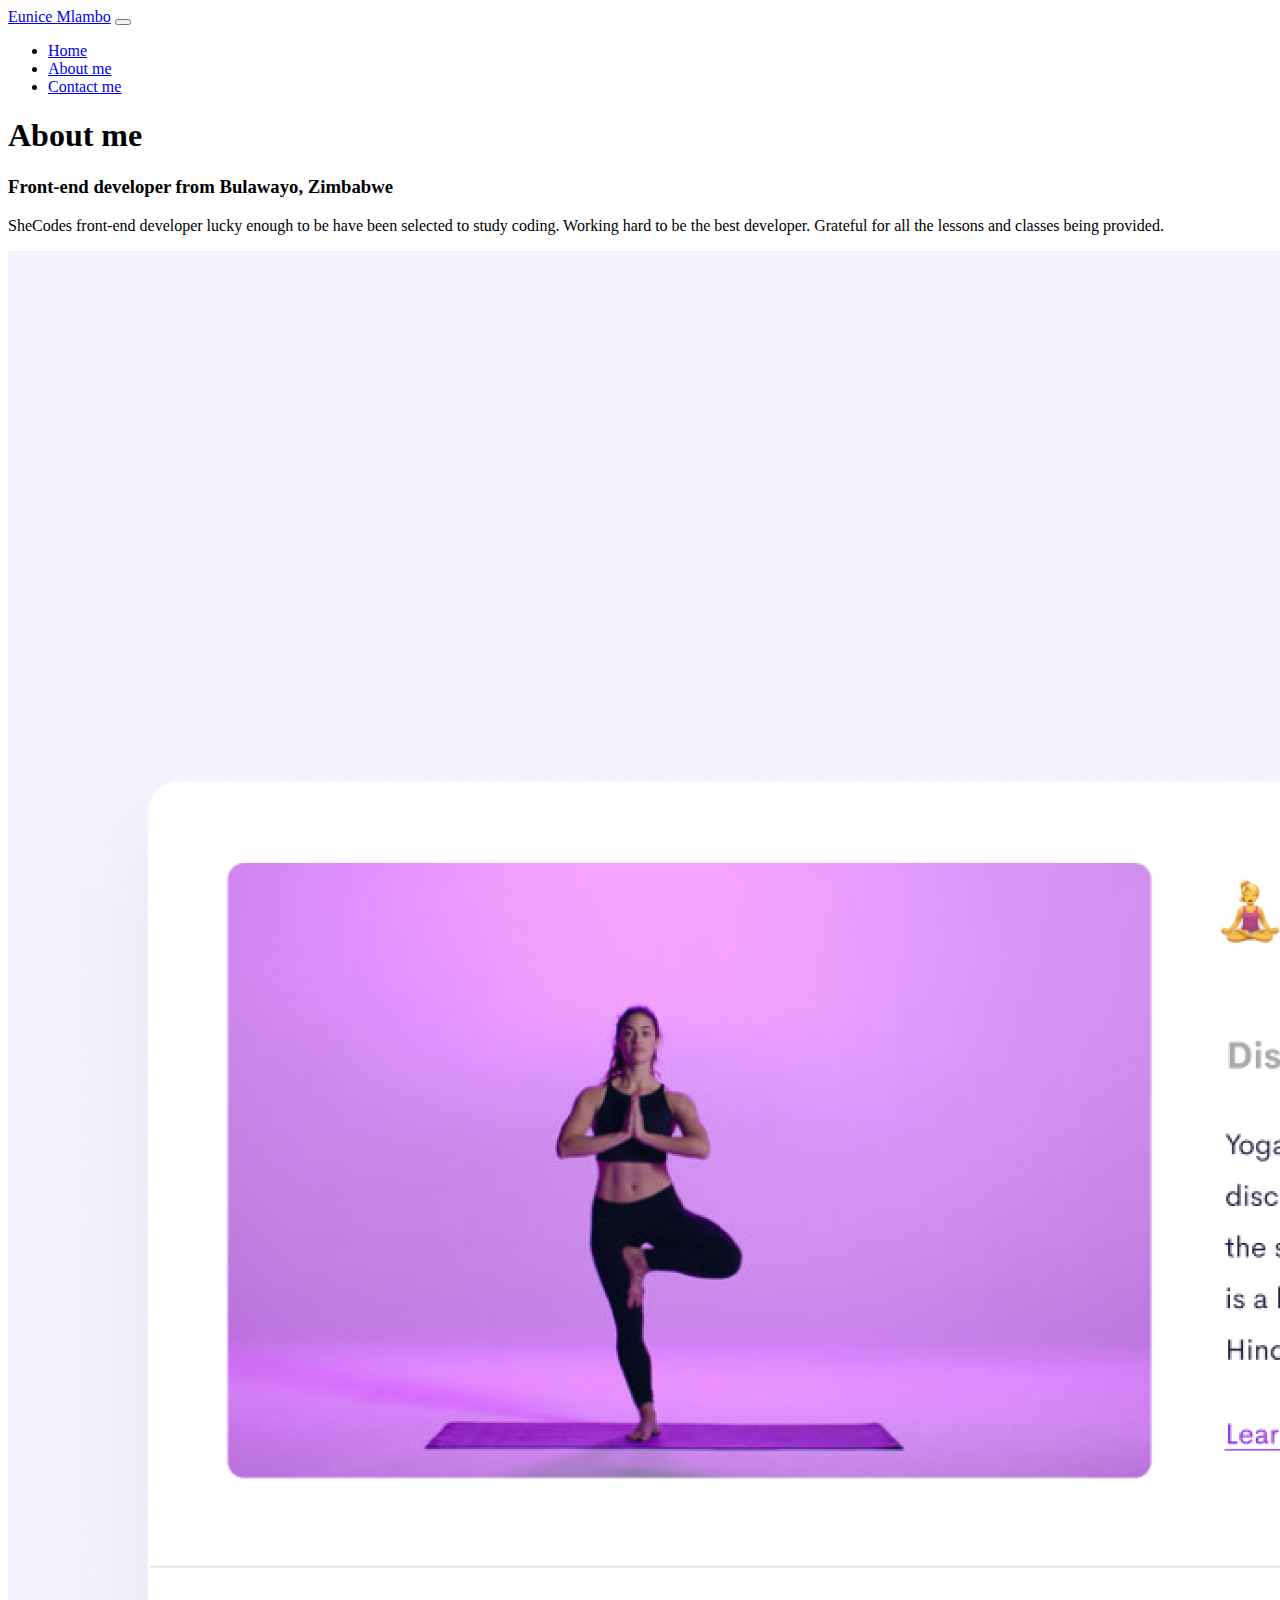
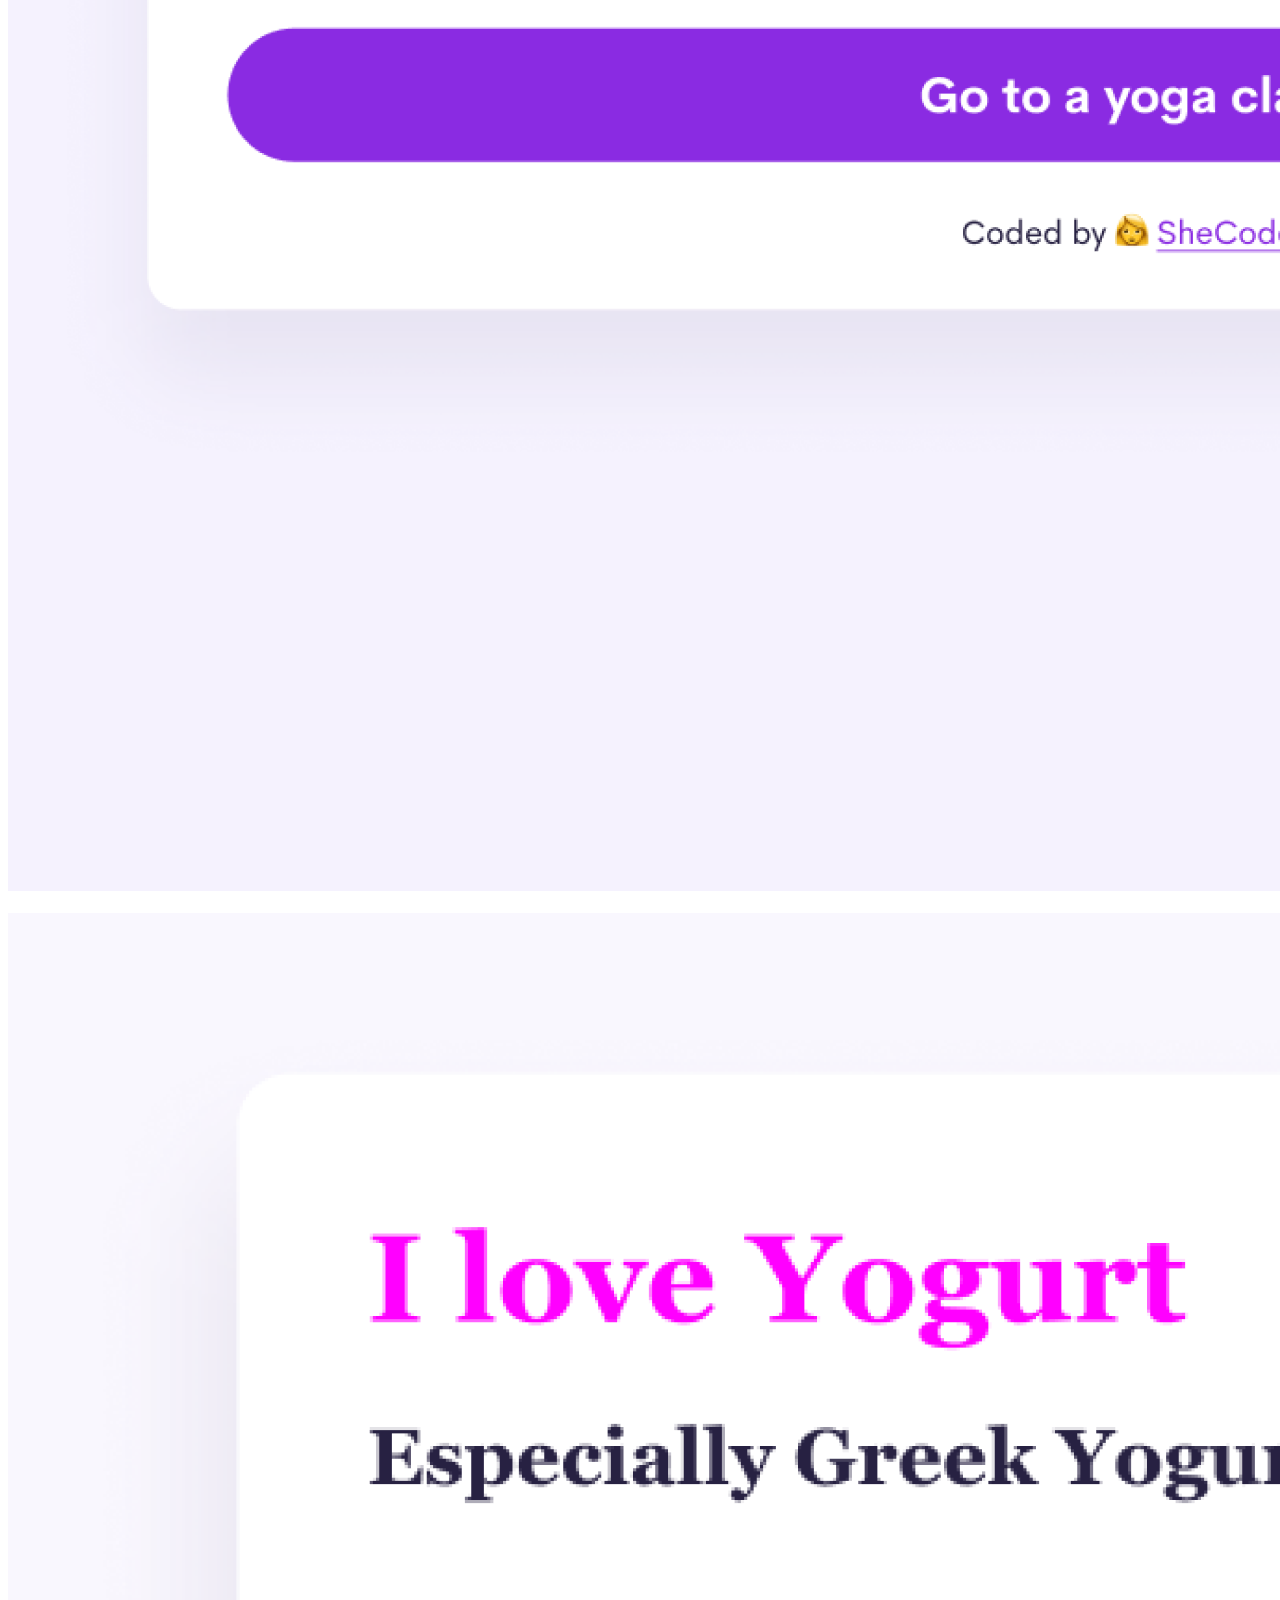
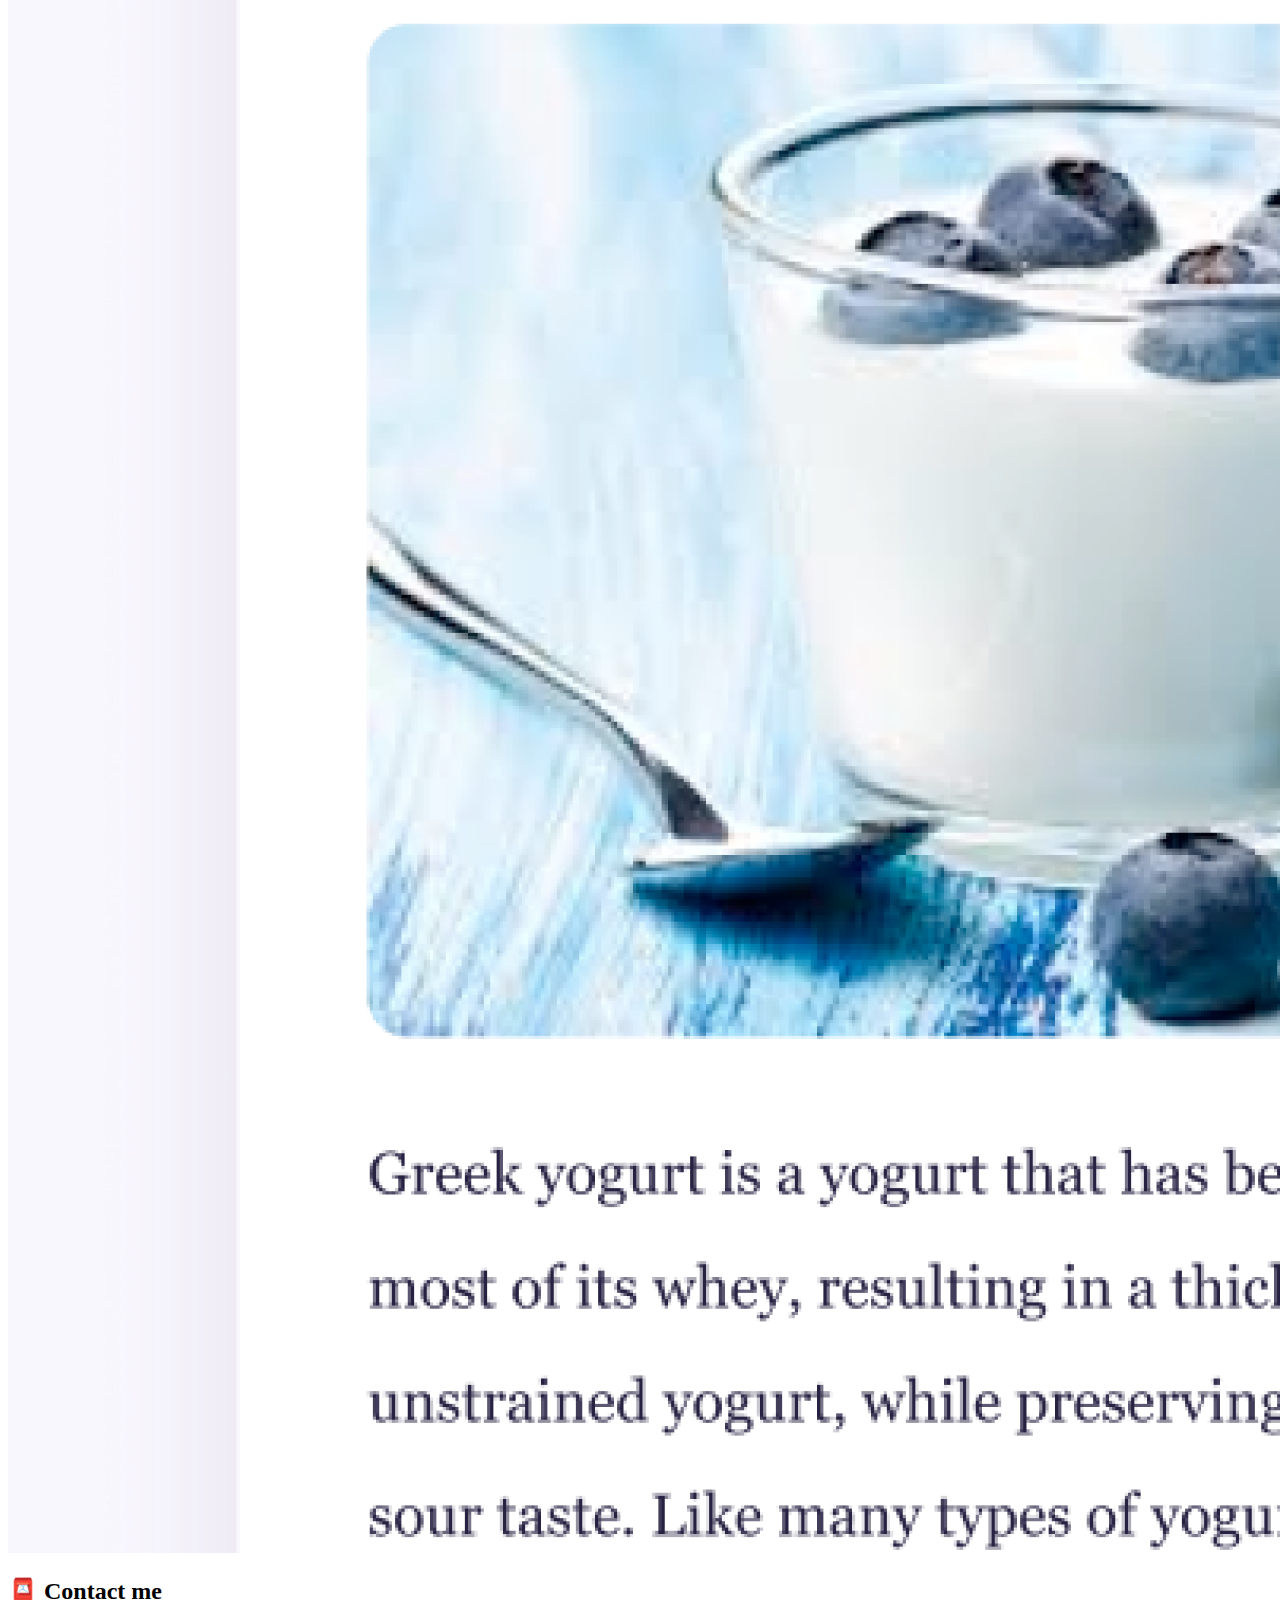
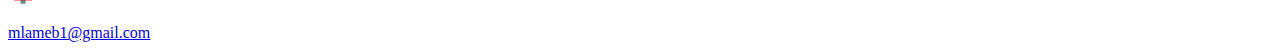
==== about.html @ 5daf06c9 "added some coding to the files" ====
<!DOCTYPE html>
<html lang="en">
  <head>
    <meta charset="UTF-8" />
    <meta http-equiv="X-UA-Compatible" content="IE=edge" />
    <meta name="viewport" content="width=device-width, initial-scale=1.0" />
    <link
      href="https://cdn.jsdelivr.net/npm/bootstrap@5.3.1/dist/css/bootstrap.min.css"
      rel="stylesheet"
      integrity="sha384-4bw+/aepP/YC94hEpVNVgiZdgIC5+VKNBQNGCHeKRQN+PtmoHDEXuppvnDJzQIu9"
      crossorigin="anonymous"
    />
    <link rel="stylesheet" href="style.css" />

    <title>About Eunice Mlambo</title>
  </head>
  <body>
    <nav class="navbar navbar-expand-lg navbar-light bg-light fixed-top">
      <div class="container">
        <a class="navbar-brand" href="index.html">Eunice Mlambo</a>
        <button
          class="navbar-toggler"
          type="button"
          data-bs-toggle="collapse"
          data-bs-target="#navbarNav"
          aria-controls="navbarNav"
          aria-expanded="false"
          aria-label="Toggle navigation"
        >
          <span class="navbar-toggler-icon"></span>
        </button>
        <div class="collapse navbar-collapse" id="navbarNav">
          <ul class="navbar-nav">
            <li class="nav-item">
              <a class="nav-link" aria-current="page" href="index.html">Home</a>
            </li>
            <li class="nav-item">
              <a class="nav-link active" href="about.html">About me</a>
            </li>
            <li class="nav-item">
              <a class="nav-link" href="about.html#contact">Contact me</a>
            </li>
          </ul>
        </div>
      </div>
    </nav>

    <h1>About me</h1>
    <h3>Front-end developer from Bulawayo, Zimbabwe</h3>
    <div class="about-paragraphs">
      <p>
        SheCodes front-end developer lucky enough to be have been selected to
        study coding. Working hard to be the best developer. Grateful for all
        the lessons and classes being provided.
      </p>
    </div>
    <div class="container-fluid">
      <div class="row">
        <div class="col-sm-4">
          <img
            src="images/yoga.png"
            alt=""
            class="img-fluid rounded shadow-sm mb-3 p-2 border"
          />
        </div>
        <div class="col-sm-4">
          <img
            src="images/weather.png"
            alt=""
            class="img-fluid rounded shadow-sm mb-3 p-2 border"
          />
        </div>
        <div class="col-sm-4">
          <img
            src="images/yogurt.png"
            alt=""
            class="img-fluid rounded shadow-sm mb-3 p-2 border"
          />
        </div>
      </div>
    </div>
    <div id="contact">
      <h2>📮 Contact me</h2>
      <a href="mailto:mlameb1@gmail.com" class="email-link">
        mlameb1@gmail.com
      </a>
    </div>
    <script
      src="https://cdn.jsdelivr.net/npm/bootstrap@5.3.1/dist/js/bootstrap.bundle.min.js"
      integrity="sha384-HwwvtgBNo3bZJJLYd8oVXjrBZt8cqVSpeBNS5n7C8IVInixGAoxmnlMuBnhbgrkm"
      crossorigin="anonymous"
    ></script>
  </body>
</html>
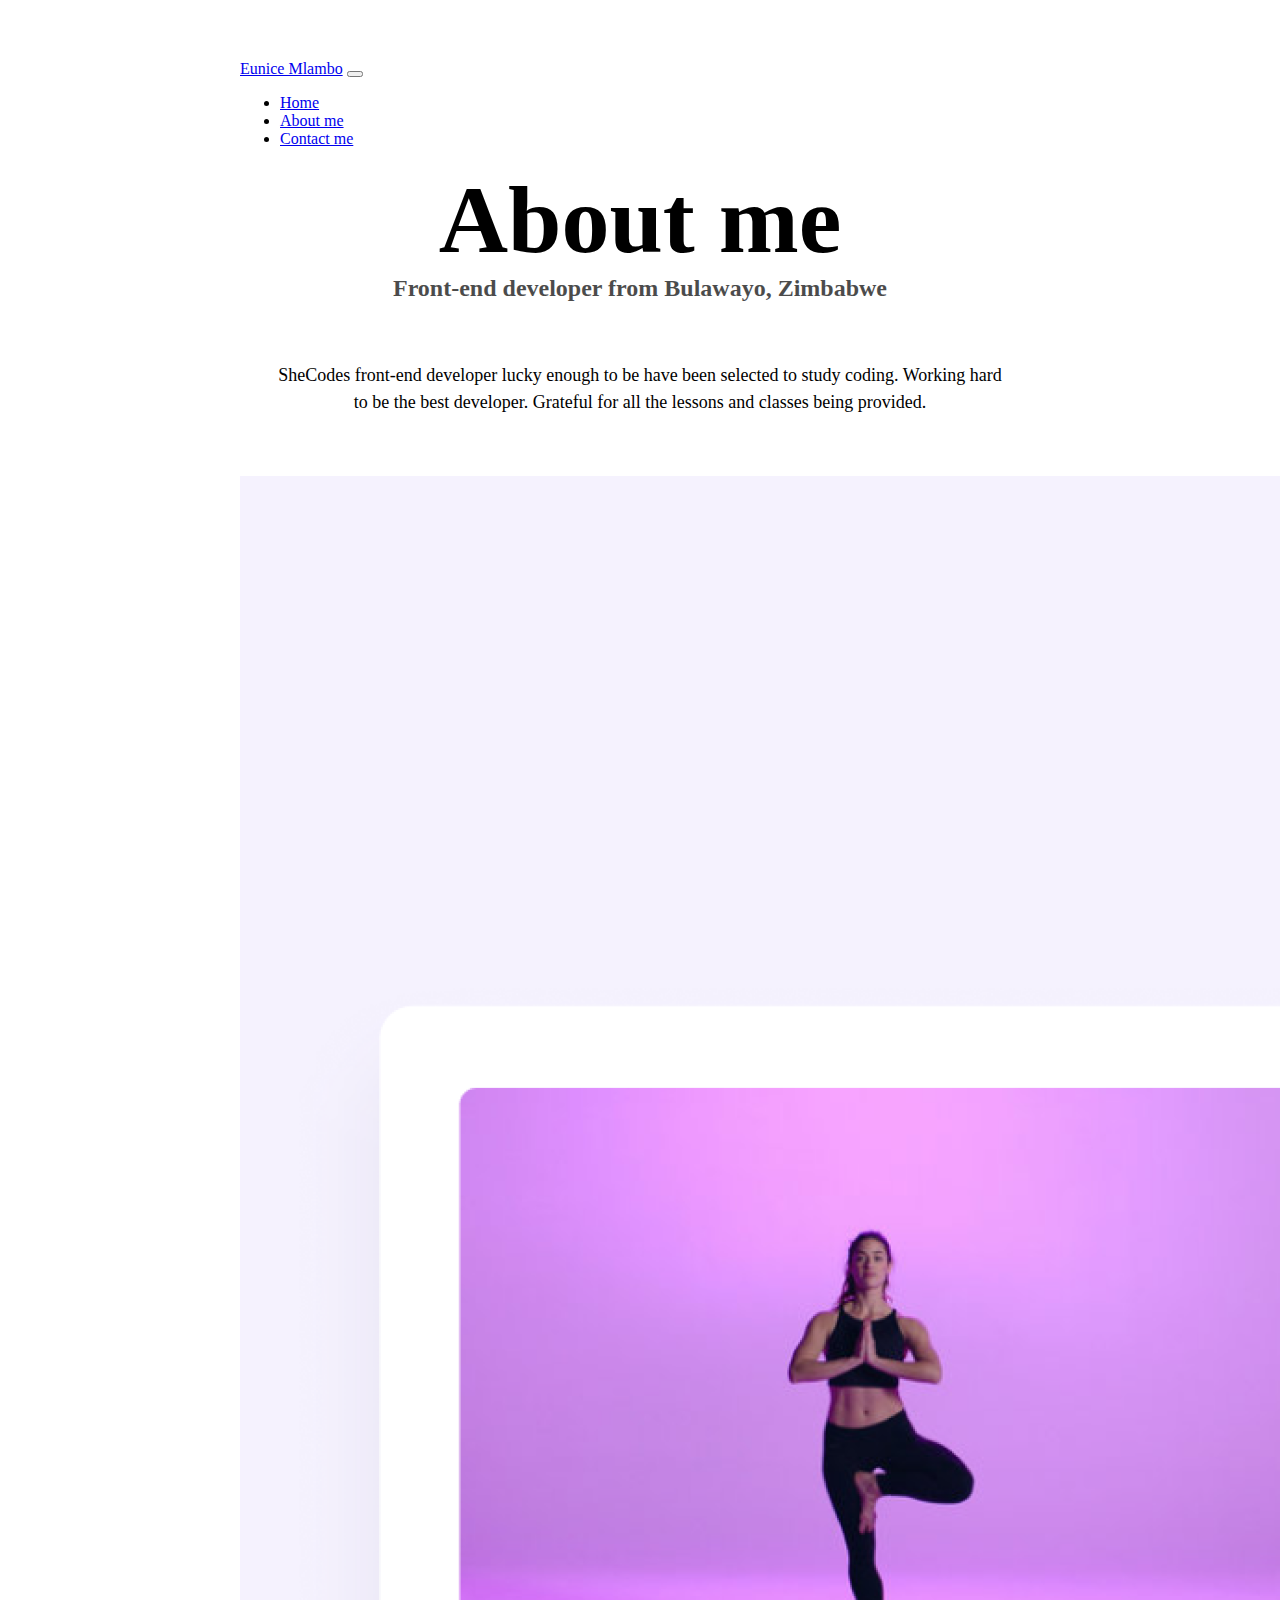
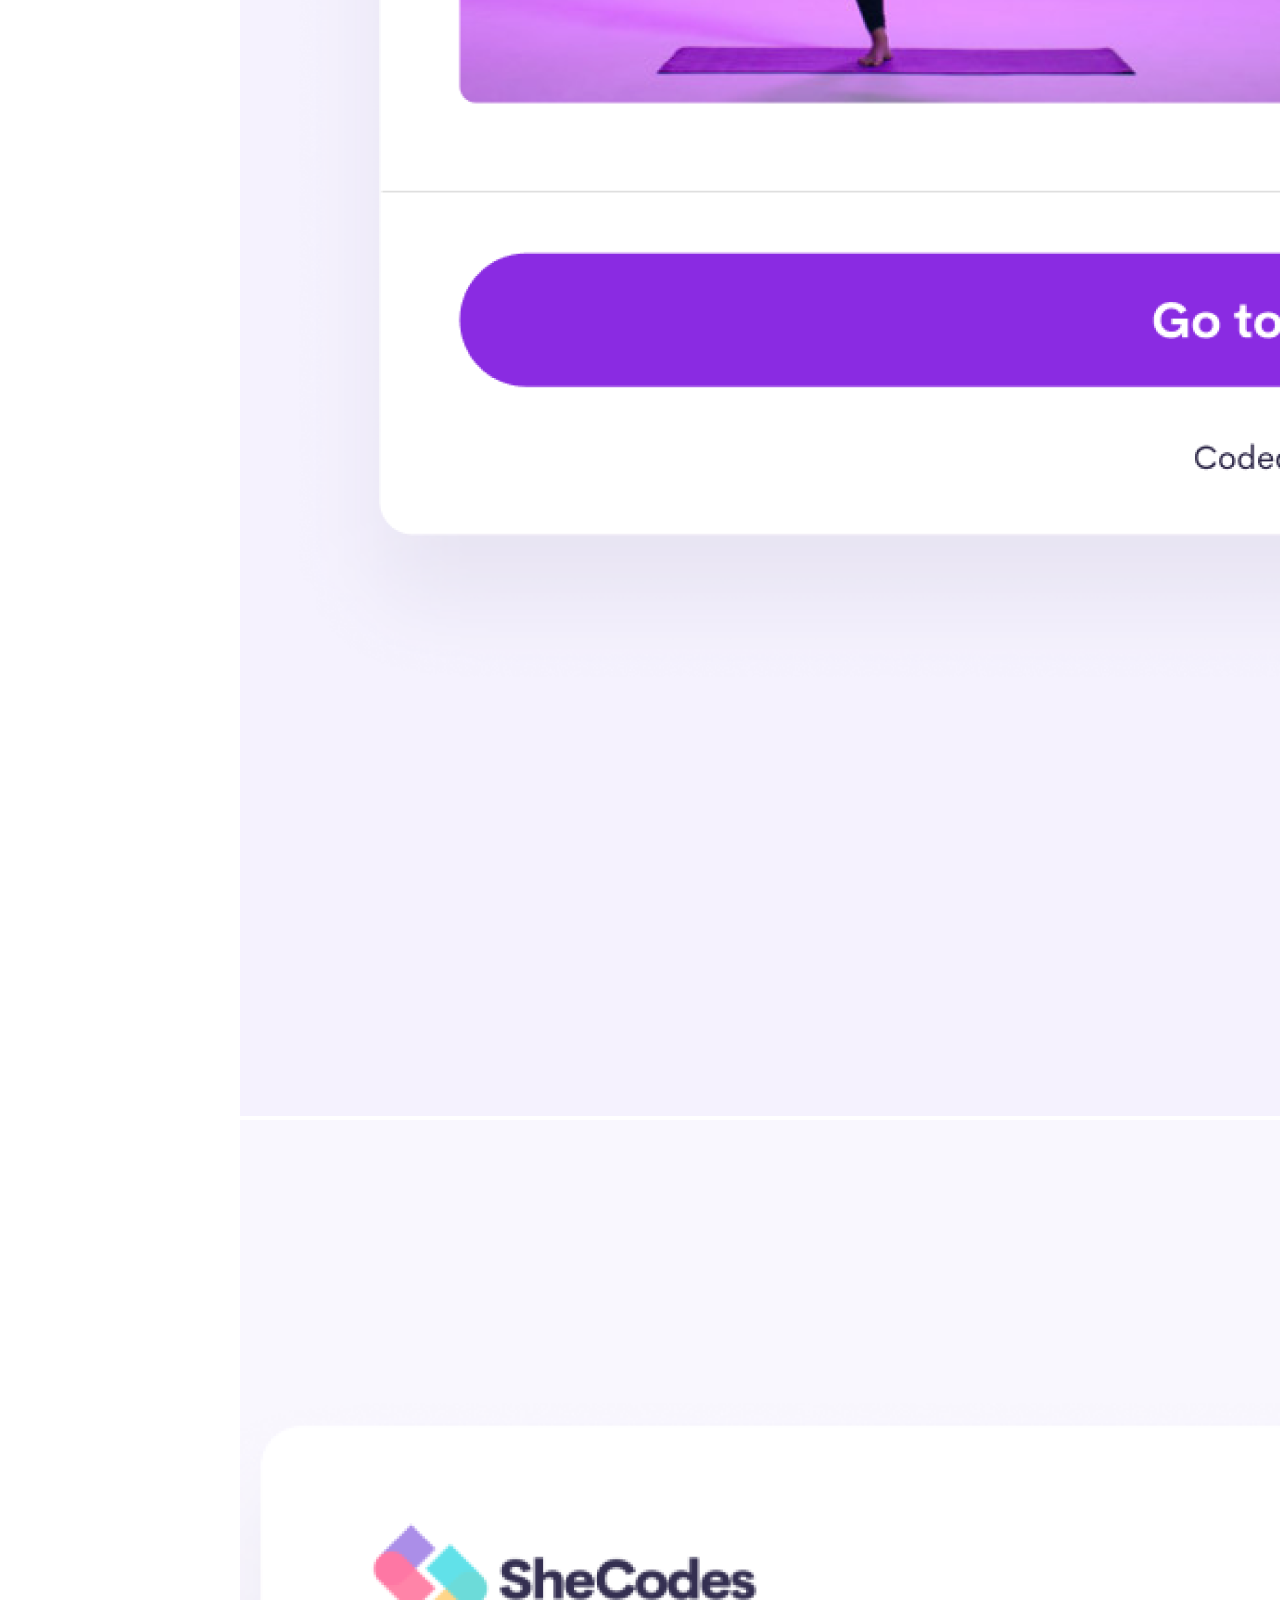
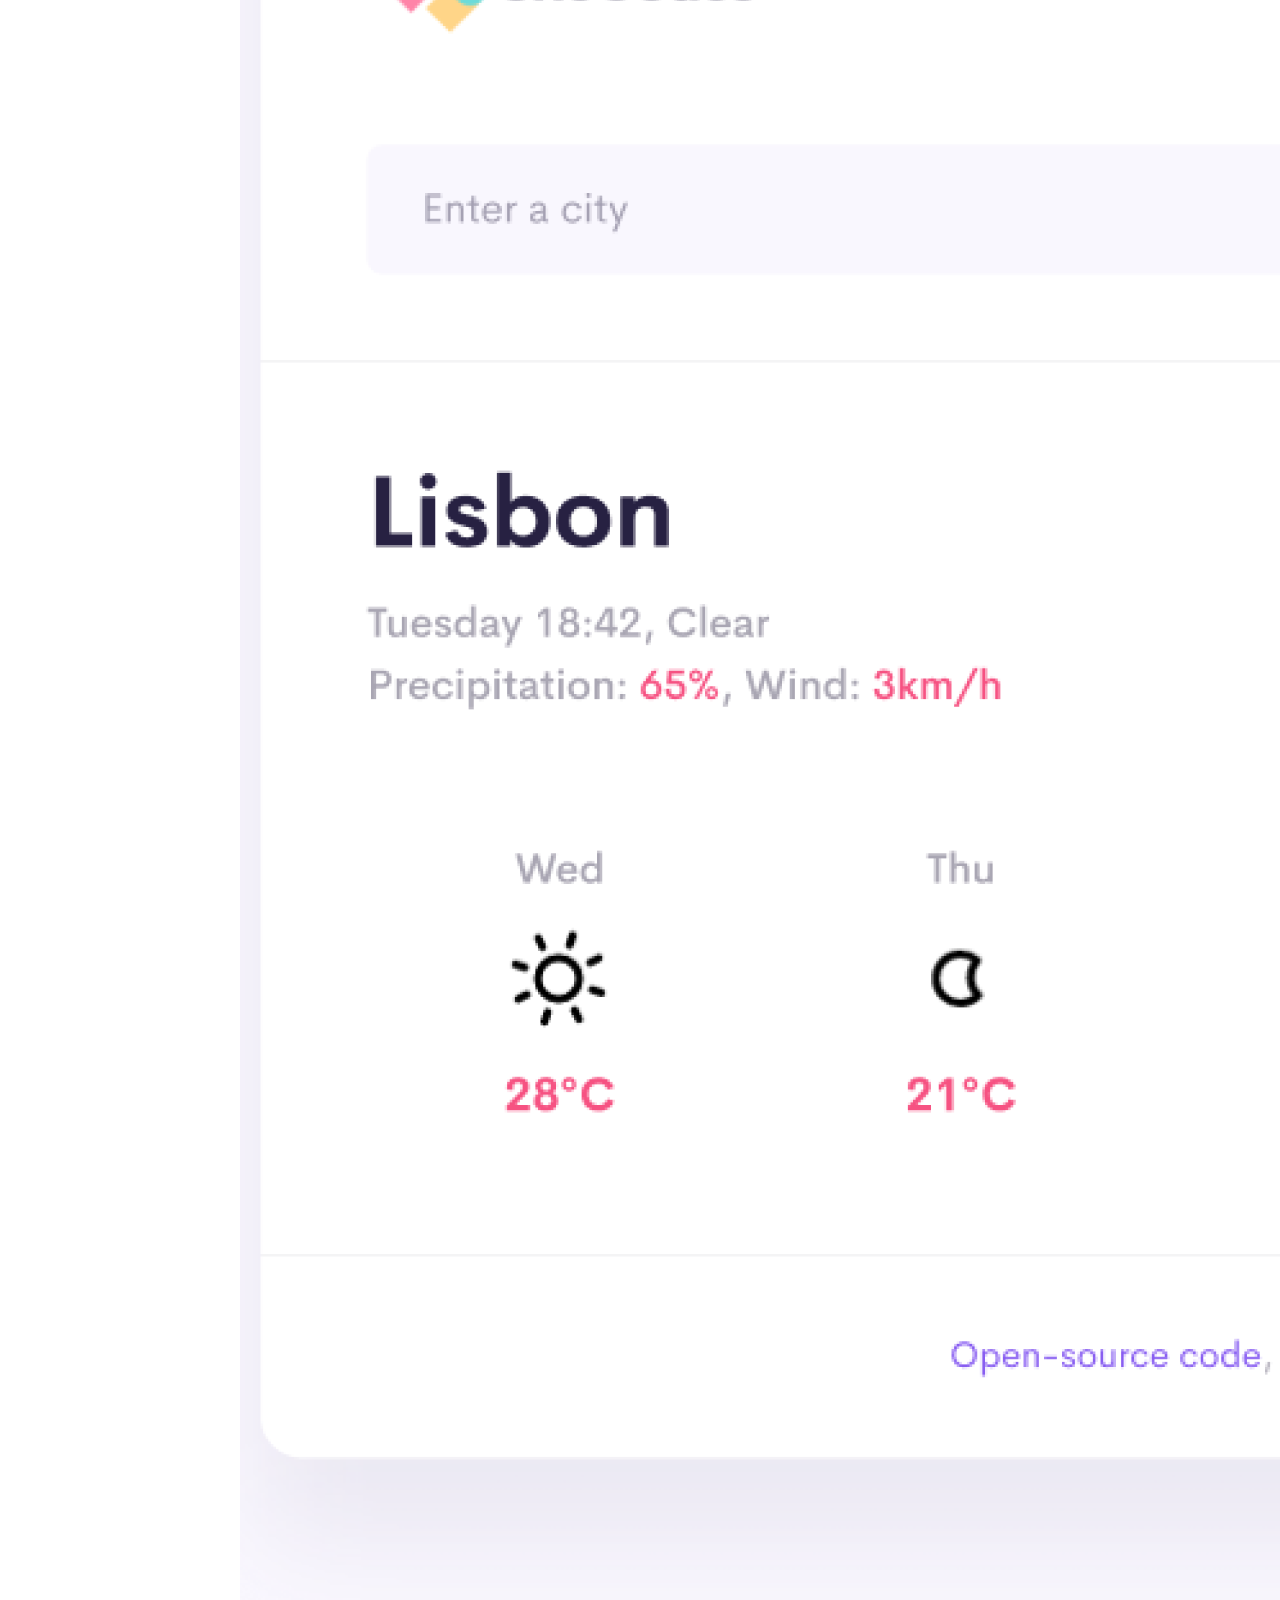
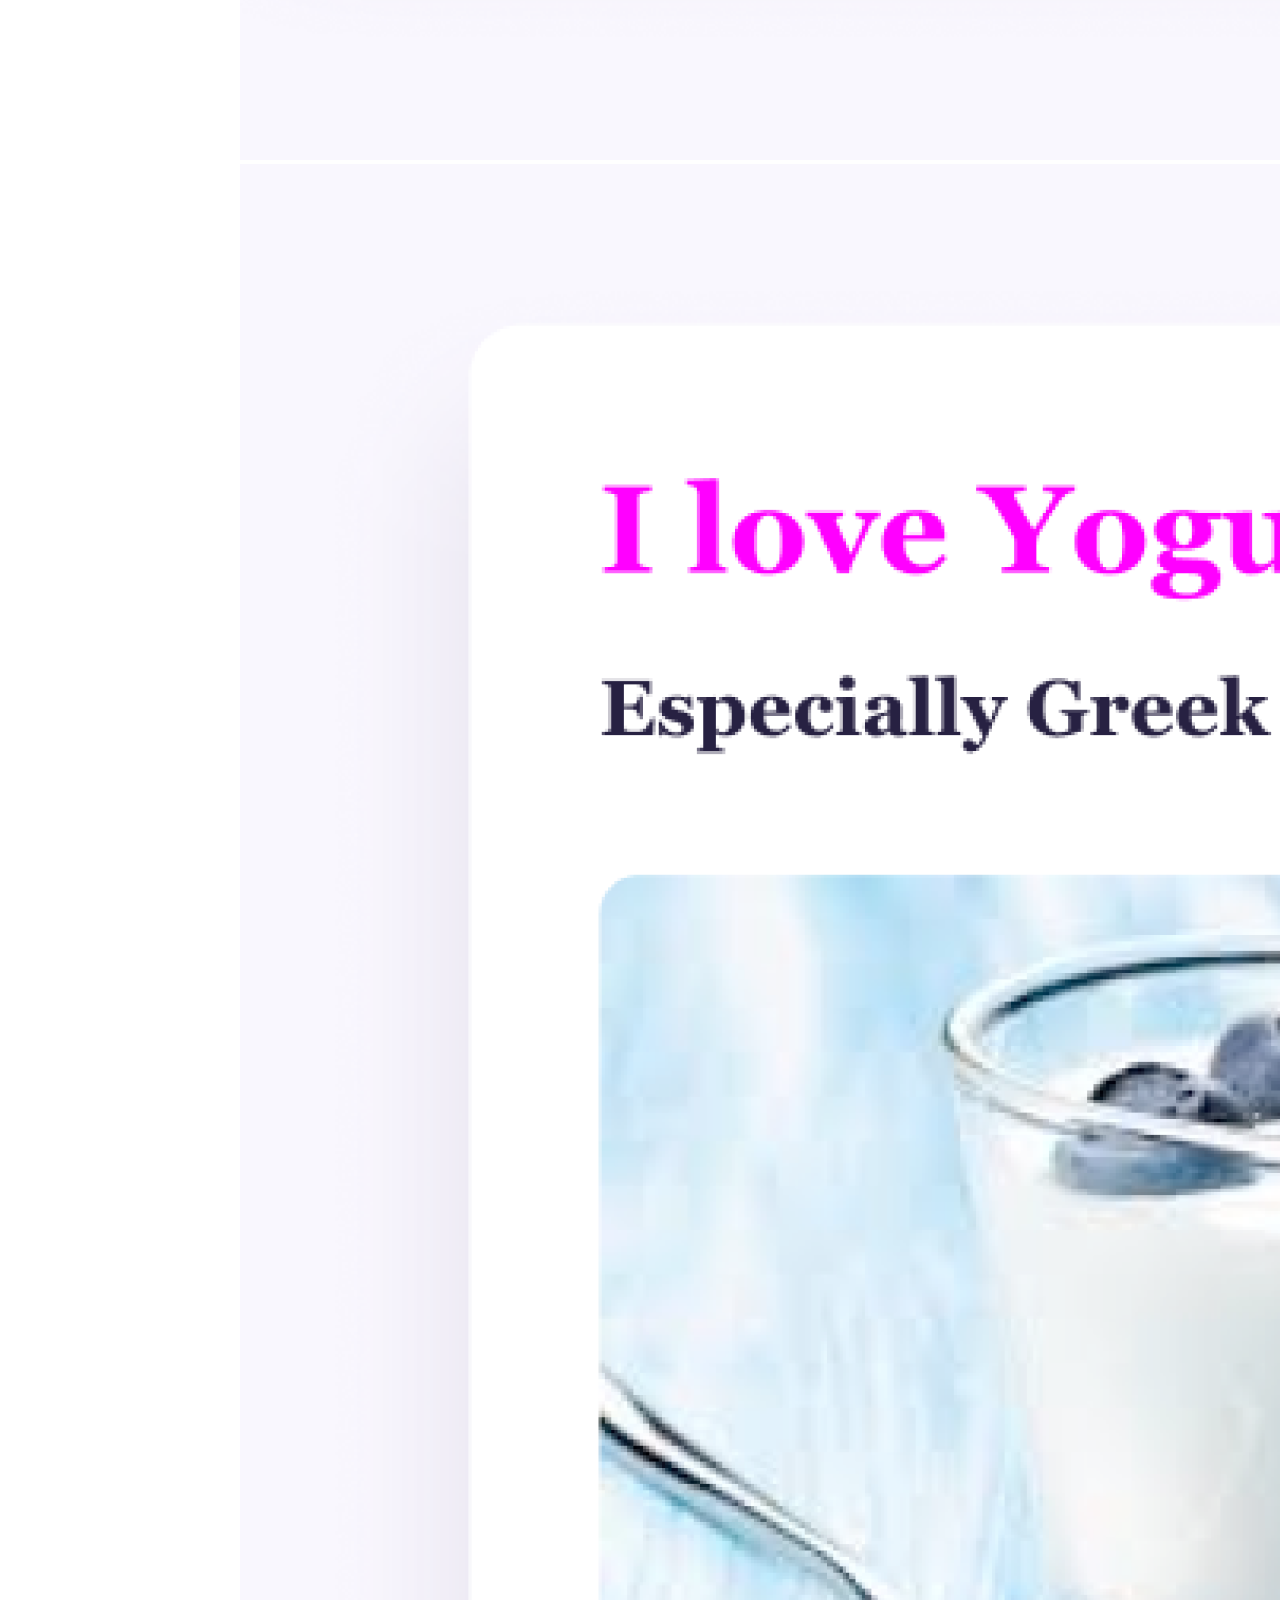
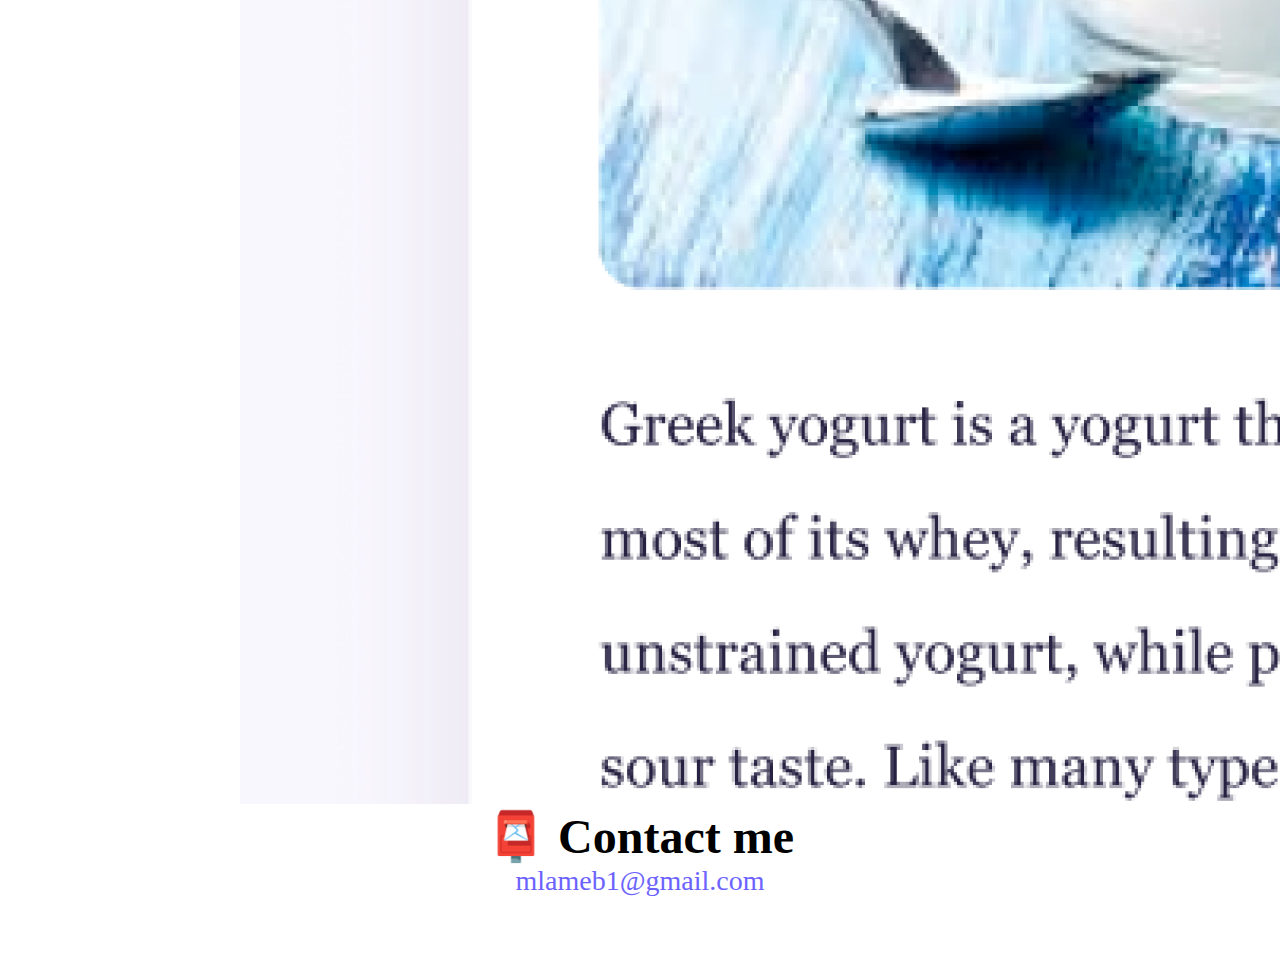
==== commit 0f559b95: "added an image and corrected the css link" ====
--- a/about.html
+++ b/about.html
@@ -10,7 +10,7 @@
       integrity="sha384-4bw+/aepP/YC94hEpVNVgiZdgIC5+VKNBQNGCHeKRQN+PtmoHDEXuppvnDJzQIu9"
       crossorigin="anonymous"
     />
-    <link rel="stylesheet" href="style.css" />
+    <link rel="stylesheet" href="src/styles.css" />
 
     <title>About Eunice Mlambo</title>
   </head>
--- a/src/styles.css
+++ b/src/styles.css
@@ -0,0 +1,100 @@
+:root {
+    --primary-color: #6c63ff;
+    --secondary-color: #f5f2fe;
+    --box-shadow: 0 5px 10px rgba(0, 0, 0, 0.3);
+  }
+  
+  body {
+    margin: 60px auto;
+    max-width: 800px;
+  }
+  
+  h1,
+  h2,
+  h3 {
+    text-align: center;
+    margin: 0;
+  }
+  
+  h1 {
+    font-size: 96px;
+  }
+  
+  h2 {
+    font-size: 48px;
+  }
+  
+  h3 {
+    font-size: 24px;
+    opacity: 0.7;
+  }
+  
+  p {
+    padding: 20px;
+    border-radius: 4px;
+    font-size: 18px;
+    line-height: 1.5;
+    text-align: center;
+  }
+  
+  .navigation-links {
+    display: flex;
+    margin-top: 40px;
+    justify-content: center;
+  }
+  
+  .navigation-links a {
+    margin: 20px;
+    border-radius: 4px;
+    padding: 20px 15px;
+    text-decoration: none;
+    text-transform: capitalize;
+  }
+  
+  .contact-link {
+    background: var(--primary-color);
+    box-shadow: var(--box-shadow);
+    color: white;
+  }
+  
+  .about-link {
+    color: var(--primary-color);
+    border: 1px solid var(--primary-color);
+  }
+  
+  .homepage-link {
+    color: var(--primary-color);
+    text-align: center;
+    display: block;
+  }
+  
+  .about-paragraphs {
+    display: flex;
+    margin: 30px 0;
+  }
+  
+  .about-paragraphs p {
+    margin: 10px;
+  }
+  
+  .email-link {
+    display: flex;
+    justify-content: center;
+    color: var(--primary-color);
+    font-size: 28px;
+    text-decoration: none;
+  }
+  
+  .email-link:hover {
+    text-decoration: underline;
+  }
+  .primary-link {
+    border-radius: 4px;
+    padding: 20px 15px;
+    text-decoration: none;
+    text-transform: capitalize;
+    background: var(--primary-color);
+    box-shadow: var(--box-shadow);
+    color: white;
+  }
+  